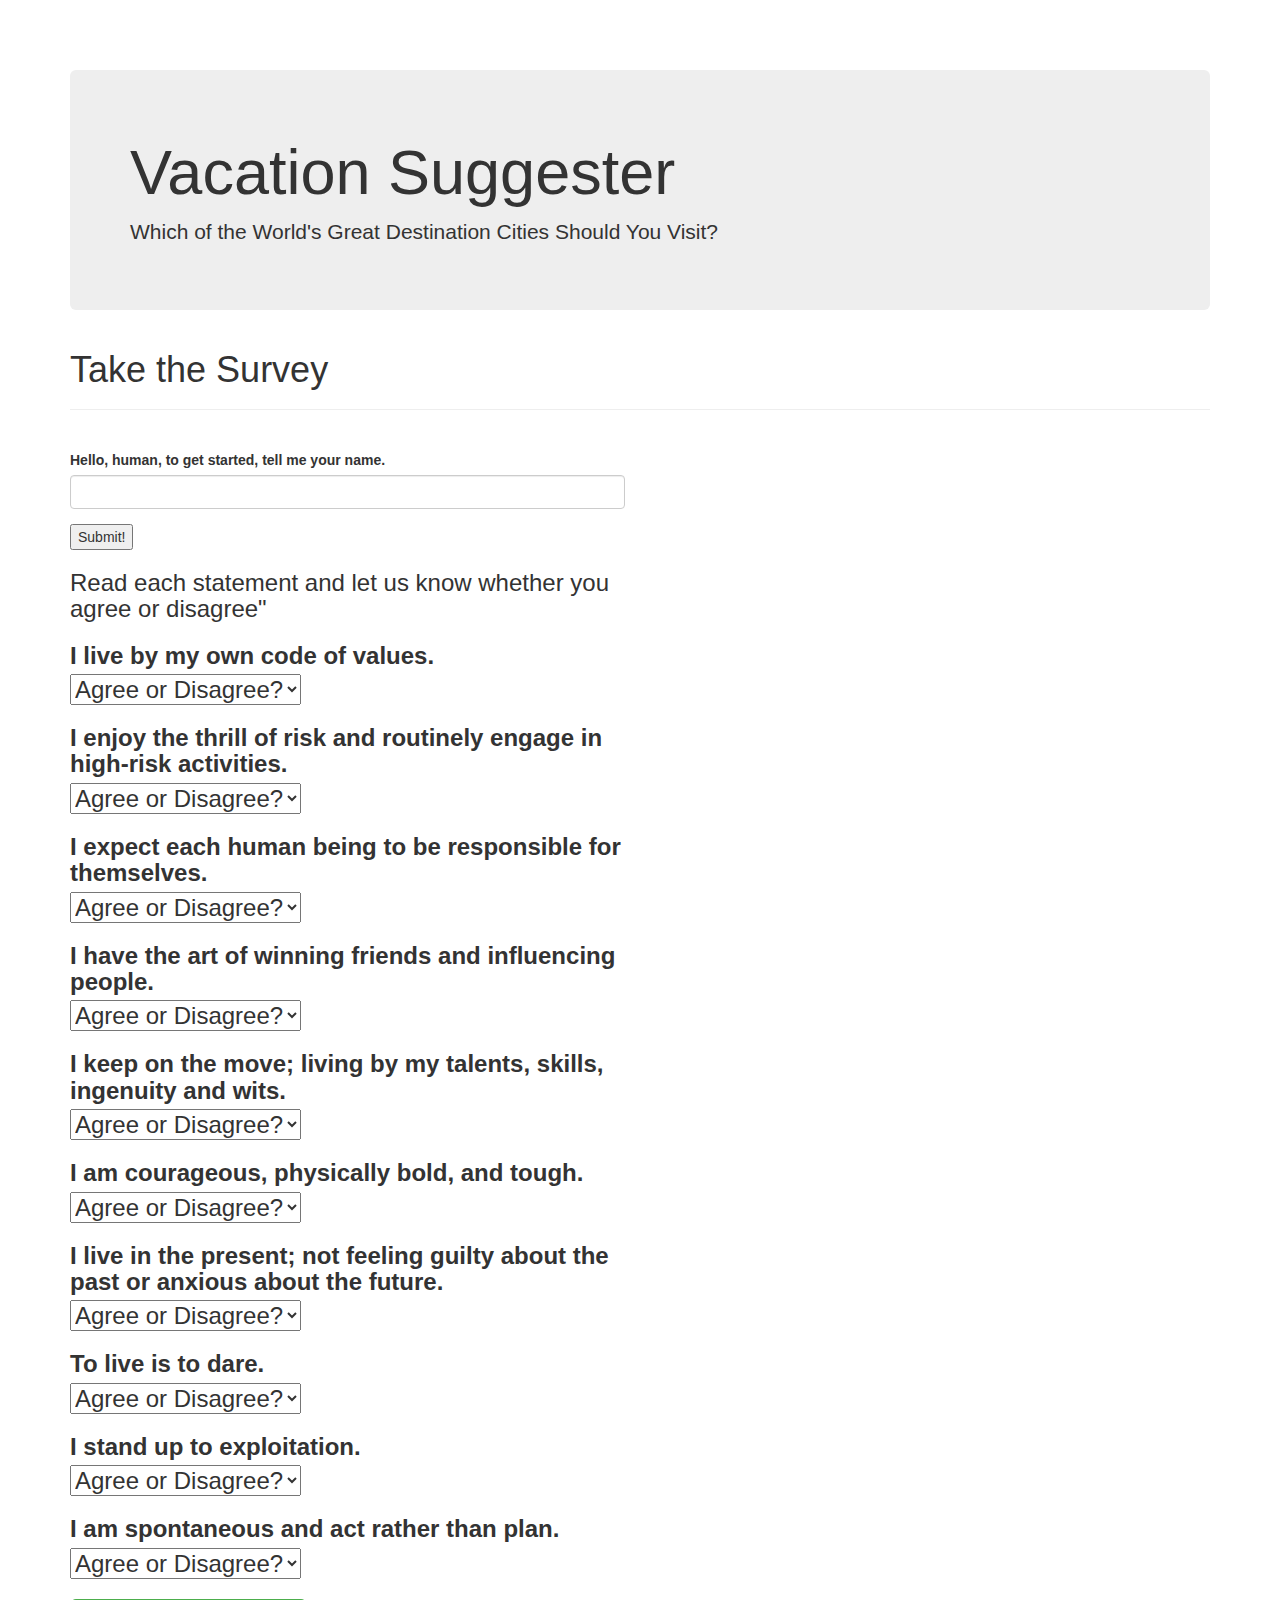
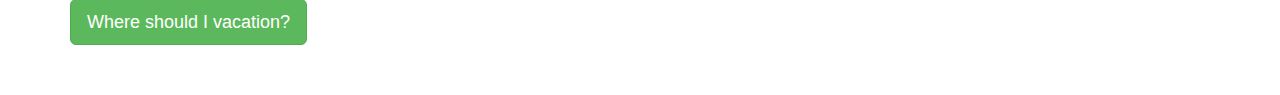
==== index.html @ 68c785f4 "add London image to hide and show when user finishes quiz. Still working on functionality." ====
<!DOCTYPE html>
<html lang="en">
  <head>
    <meta charset="utf-8">
    <meta http-equiv="X-UA-Compatible" content="IE=edge">
    <meta name="viewport" content="width=device-width, initial-scale=1">
    <link rel="icon" href="img/favicon.ico">

    <title>Vacation Suggester: JavaScript and jQuery Independent Project</title>

    <link href="css/bootstrap.min.css" rel="stylesheet" type="text/css">
    <link href="css/styles.css" rel="stylesheet" type="text/css">
    <script src="js/bootstrap.min.js"></script>
    <script src="js/jquery-1.12.4.js"></script>
    <script src="js/scripts.js"></script>
  </head>

  <body>
    <div class="container">

      <div class="jumbotron">
        <h1>Vacation Suggester</h1>
        <p>Which of the World's Great Destination Cities Should You Visit?</p>
      </div>

      <div class="page-header">
        <h1>Take the Survey</h1>
      </div>

      <div class="row">
        <div class="col-md-6">

          <form id="greetings-form">
            <div class="form-group">
              <label for="person1">Hello, human, to get started, tell me your name.</label>
              <input id="person1" class="form-control" type="text">
            </div>
            <button type="submit" class"btn">Submit!</button>
          </form>
          <div id="reveal-name">
            <p>Hello,<span class="person1"></span></p>
          </div>

          <h3>Read each statement and let us know whether you agree or disagree"
          <form id="vacation-form">
            <div class="form-group">
              <label for="question-1">I live by my own code of values.</label>
              <select id="question-1">
                <option value="0">Agree or Disagree?</option>
                <option value="10">Agree</option>
                <option value="1">Disagree</option>
              </select>
              <label for="question-2">I enjoy the thrill of risk and routinely engage in high-risk activities.</label>
              <select id="question-2">
                <option value="0">Agree or Disagree?</option>
                <option value="10">Agree</option>
                <option value="1">Disagree</option>
              </select>
              <label for="question-3">I expect each human being to be responsible for themselves.</label>
              <select id="question-3">
                <option value="0">Agree or Disagree?</option>
                <option value="10">Agree</option>
                <option value="1">Disagree</option>
              </select>
              <label for="question-4">I have the art of winning friends and influencing people.</label>
              <select id="question-4">
                <option value="0">Agree or Disagree?</option>
                <option value="10">Agree</option>
                <option value="1">Disagree</option>
              </select>
              <label for="question-5">I keep on the move; living by my talents, skills, ingenuity and wits.</label>
              <select id="question-5">
                <option value="0">Agree or Disagree?</option>
                <option value="10">Agree</option>
                <option value="1">Disagree</option>
              </select>
              <label for="question-6">I am courageous, physically bold, and tough.</label>
              <select id="question-6">
                <option value="0">Agree or Disagree?</option>
                <option value="10">Agree</option>
                <option value="1">Disagree</option>
              </select>
              <label for="question-7">I live in the present; not feeling guilty about the past or anxious about the future.</label>
              <select id="question-7">
                <option value="0">Agree or Disagree?</option>
                <option value="10">Agree</option>
                <option value="1">Disagree</option>
              </select>
              <label for="question-8">To live is to dare.</label>
              <select id="question-8">
                <option value="0">Agree or Disagree?</option>
                <option value="10">Agree</option>
                <option value="1">Disagree</option>
              </select>
              <label for="question-9">I stand up to exploitation.</label>
              <select id="question-9">
                <option value="0">Agree or Disagree?</option>
                <option value="10">Agree</option>
                <option value="1">Disagree</option>
              </select>
              <label for="question-10">I am spontaneous and act rather than plan.</label>
              <select id="question-10">
                <option value="0">Agree or Disagree?</option>
                <option value="10">Agree</option>
                <option value="0">Disagree</option>
              </select>
            </div>
            <button type="submit" class="btn btn-lg btn-success">Where should I vacation?</button>
          </form>
        </div>

        <div class="col-md-6">
          <div id="reveal-destination">
            <p>Well,<span class="person1"></span></p>
            <p>We recommend that you should: <span id="destination"></span>.</p>
          </div>
          <div id="london-hidden">
            <img src="img/london-england.jpg" class="img-responsive" alt=
            Responsive image" class="img-rounded">
          </div>
        </div>
      </div>
    </div>
  </body>
</html>
---- css/styles.css ----
body {
  padding-top: 70px;
  padding-bottom: 30px;
}

img {
  display: none;
}

select {
  display: block;
  margin-bottom: 20px;
}

span {
  cursor: pointer;
  color: #0088cc;
}

.btn {
  display: block;
  margin-bottom: 20px;
}

.person1 {
  margin-left: 5px;
}

.form-group {
  margin-top: 20px;
}

#reveal-name {
  display: none;
  margin-top: 15px;
  margin-bottom: 15px;
}

#reveal-destination {
  display: none;
}

#london-hidden {
  display: none;
}
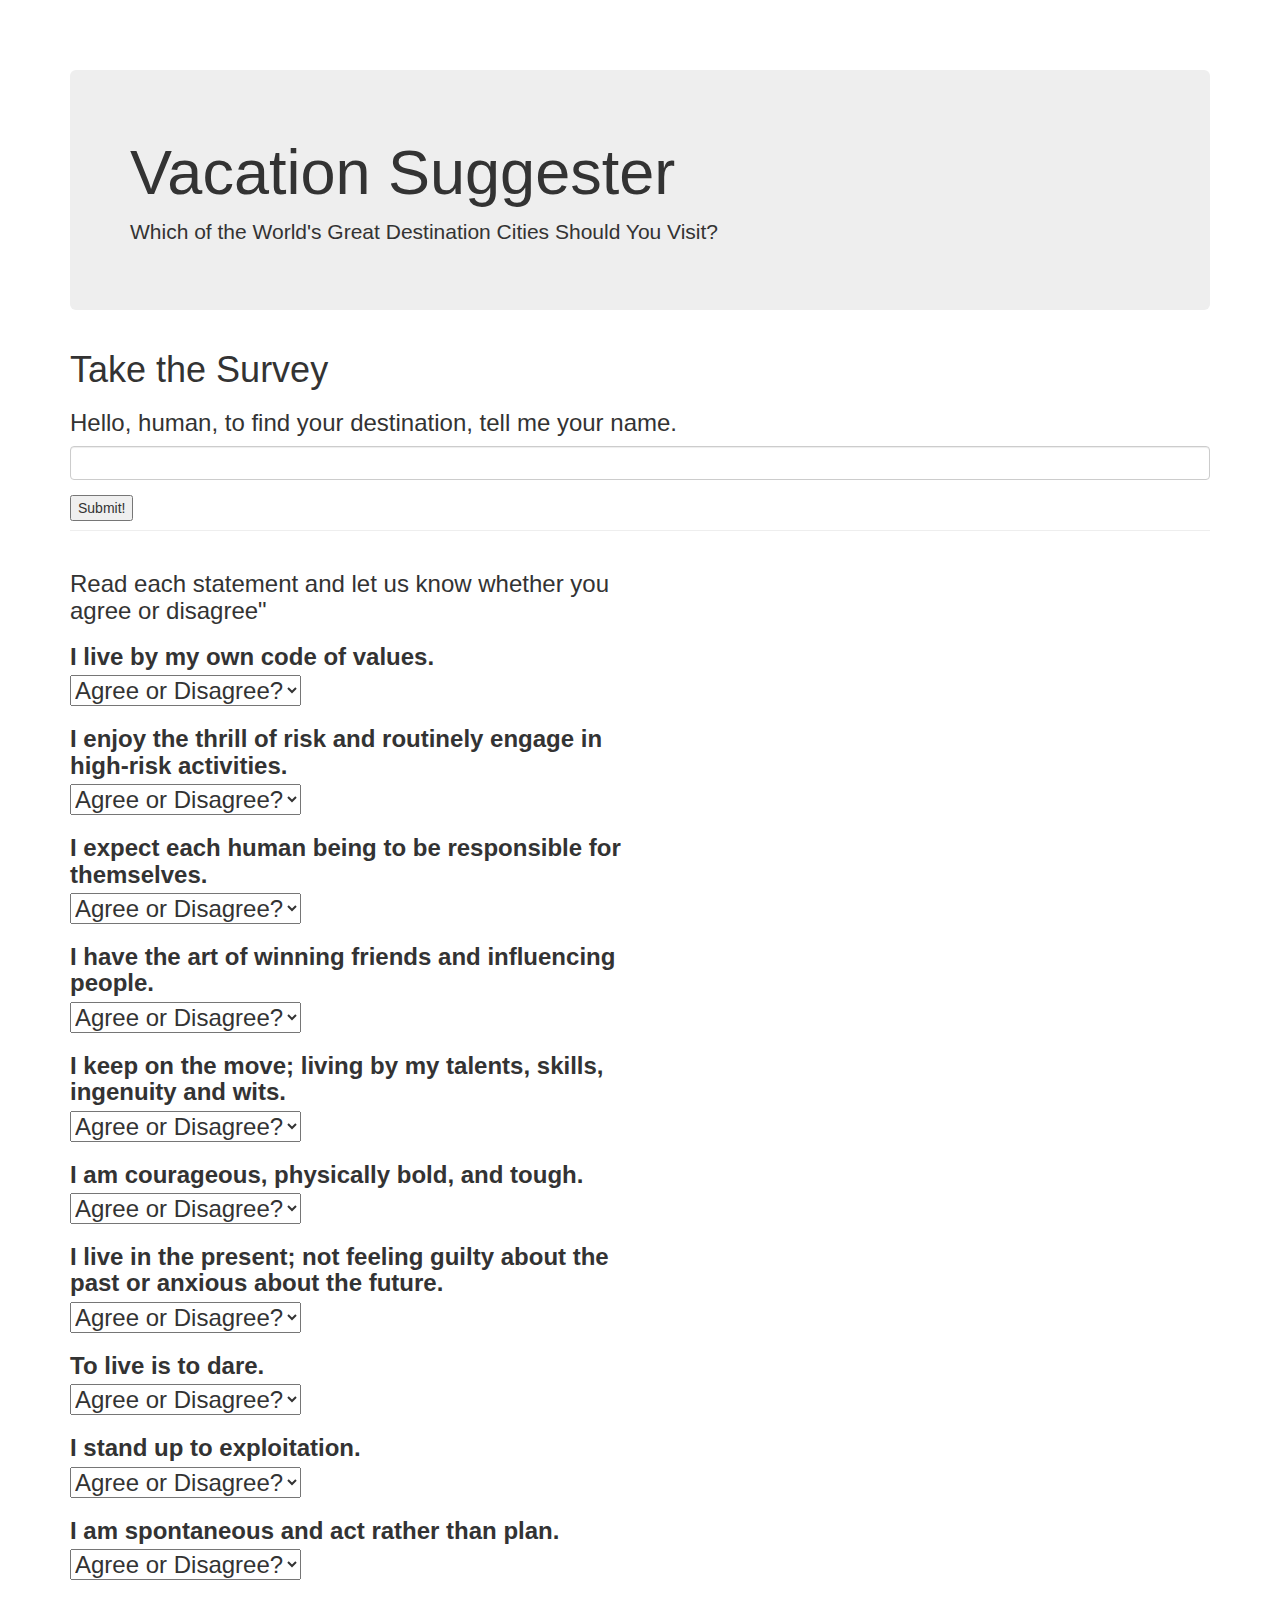
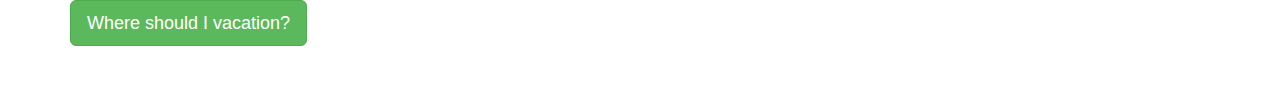
==== commit 65e14a35: "add images for each city and custom css and jQuery to hide and show each image" ====
--- a/index.html
+++ b/index.html
@@ -25,21 +25,20 @@
 
       <div class="page-header">
         <h1>Take the Survey</h1>
+        <form id="greetings-form">
+          <div class="form-group">
+            <h3>Hello, human, to find your destination, tell me your name.</h3>
+            <input id="person1" class="form-control" type="text">
+          </div>
+          <button type="submit" class"btn">Submit!</button>
+        </form>
+        <div id="reveal-name">
+          <p>Hello,<span class="person1"></span></p>
+        </div>
       </div>
 
       <div class="row">
         <div class="col-md-6">
-
-          <form id="greetings-form">
-            <div class="form-group">
-              <label for="person1">Hello, human, to get started, tell me your name.</label>
-              <input id="person1" class="form-control" type="text">
-            </div>
-            <button type="submit" class"btn">Submit!</button>
-          </form>
-          <div id="reveal-name">
-            <p>Hello,<span class="person1"></span></p>
-          </div>
 
           <h3>Read each statement and let us know whether you agree or disagree"
           <form id="vacation-form">
@@ -110,14 +109,49 @@
         </div>
 
         <div class="col-md-6">
+
           <div id="reveal-destination">
             <p>Well,<span class="person1"></span></p>
             <p>We recommend that you should: <span id="destination"></span>.</p>
           </div>
+
+          <div id="try-again-hidden">
+            <img id="try-again" src="img/try-again.jpg" class="img-responsive" alt="responsive image" class="img-rounded">
+          </div>
           <div id="london-hidden">
-            <img src="img/london-england.jpg" class="img-responsive" alt=
-            Responsive image" class="img-rounded">
+            <img src="img/london-england.jpg" class="img-responsive" alt="responsive image" class="img-rounded">
           </div>
+          <div id="sydney-hidden">
+            <img src="img/sydney-australia.jpg" class="img-responsive" alt="responsive image" class="img-rounded">
+          </div>
+          <div id="amsterdam-hidden">
+            <img src="img/amsterdam-netherlands.jpg" class="img-responsive" alt="responsive image" class="img-rounded">
+          </div>
+          <div id="paris-hidden">
+            <img src="img/paris-france.jpg" class="img-responsive" alt="responsive image" class="img-rounded">
+          </div>
+          <div id="rome-hidden">
+            <img src="img/rome-italy.jpg" class="img-responsive" alt="responsive image" class="img-rounded">
+          </div>
+          <div id="budapest-hidden">
+            <img src="img/budapest-hungary.jpg" class="img-responsive" alt="responsive image" class="img-rounded">
+          </div>
+          <div id="tokyo-hidden">
+            <img src="img/tokyo-japan.jpg" class="img-responsive" alt="responsive image" class="img-rounded">
+          </div>
+          <div id="cusco-hidden">
+            <img src="img/cusco-peru.jpg" class="img-responsive" alt="responsive image" class="img-rounded">
+          </div>
+          <div id="marrakech-hidden">
+            <img src="img/marrakech-morocco.jpg" class="img-responsive" alt="responsive image" class="img-rounded">
+          </div>
+          <div id="siem-reap-hidden">
+            <img src="img/siem-reap-cambodia.jpg" class="img-responsive" alt="responsive image" class="img-rounded">
+          </div>
+          <div id="kathmandu-hidden">
+            <img src="img/kathmandu-nepal.jpg" class="img-responsive" alt="responsive image" class="img-rounded">
+          </div>
+
         </div>
       </div>
     </div>
--- a/css/styles.css
+++ b/css/styles.css
@@ -14,7 +14,6 @@
 
 span {
   cursor: pointer;
-  color: #0088cc;
 }
 
 .btn {
@@ -40,6 +39,57 @@
   display: none;
 }
 
+#try-again-hidden {
+  display: none;
+}
+
+#try-again {
+  width: 60%;
+  display: block;
+  padding: 20px;
+  margin: auto;
+}
+
 #london-hidden {
   display: none;
 }
+
+#sydney-hidden {
+  display: none;
+}
+
+#amsterdam-hidden {
+  display: none;
+}
+
+#paris-hidden {
+  display: none;
+}
+
+#rome-hidden {
+  display: none;
+}
+
+#budapest-hidden {
+  display: none;
+}
+
+#tokyo-hidden {
+  display: none;
+}
+
+#cusco-hidden {
+  display: none;
+}
+
+#marrakech-hidden {
+  display: none;
+}
+
+#siem-reap-hidden {
+  display: none;
+}
+
+#kathmandu-hidden {
+  display: none;
+}
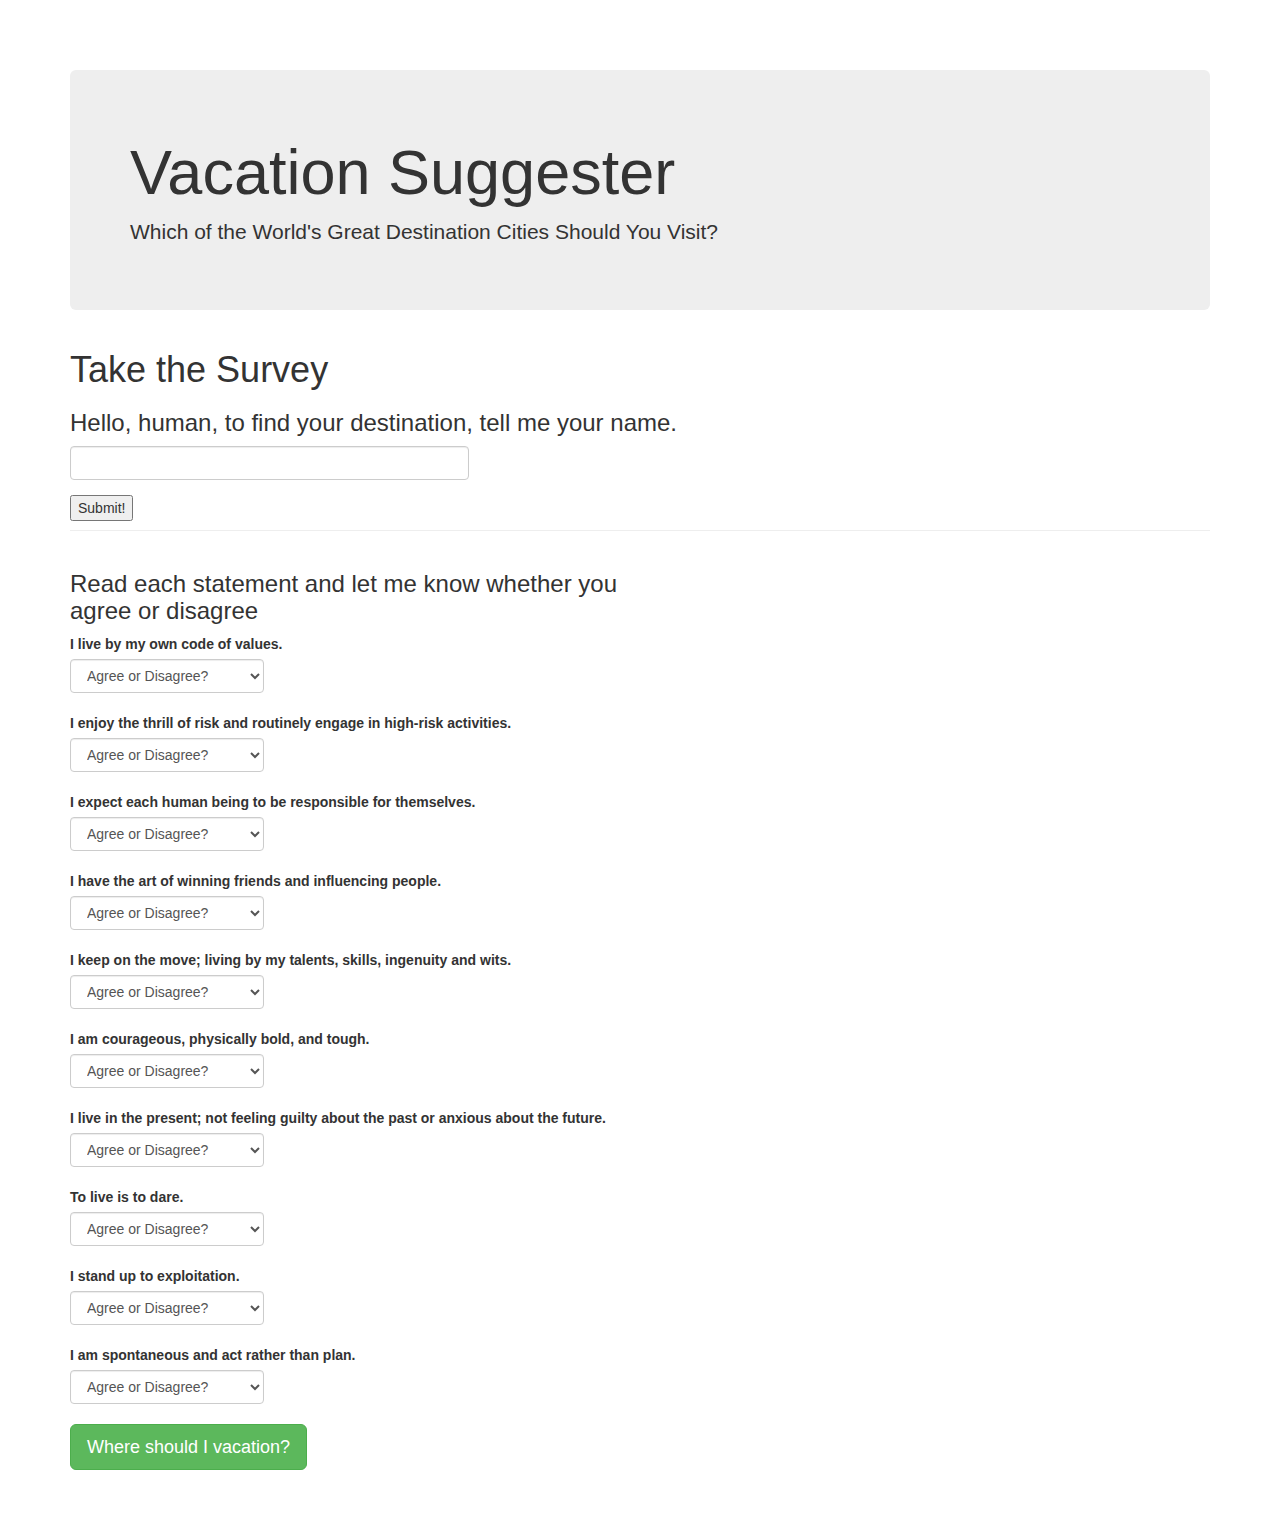
==== commit 8d9f0c9e: "add question with four answers and 4 values to survey" ====
--- a/index.html
+++ b/index.html
@@ -40,65 +40,67 @@
       <div class="row">
         <div class="col-md-6">
 
-          <h3>Read each statement and let us know whether you agree or disagree"
+          <h3>Read each statement and let me know whether you agree or disagree</h3>
           <form id="vacation-form">
-            <div class="form-group">
+            <div class="from control">
               <label for="question-1">I live by my own code of values.</label>
-              <select id="question-1">
+              <select class="form-control" id="question-1">
                 <option value="0">Agree or Disagree?</option>
-                <option value="10">Agree</option>
+                <option value="10">Stronly Agree</option>
+                <option value="6">Agree</option>
                 <option value="1">Disagree</option>
+                <option value="0">Stronly Disagree</option>
               </select>
               <label for="question-2">I enjoy the thrill of risk and routinely engage in high-risk activities.</label>
-              <select id="question-2">
+              <select class="form-control" id="question-2">
                 <option value="0">Agree or Disagree?</option>
                 <option value="10">Agree</option>
                 <option value="1">Disagree</option>
               </select>
               <label for="question-3">I expect each human being to be responsible for themselves.</label>
-              <select id="question-3">
+              <select class="form-control" id="question-3">
                 <option value="0">Agree or Disagree?</option>
                 <option value="10">Agree</option>
                 <option value="1">Disagree</option>
               </select>
               <label for="question-4">I have the art of winning friends and influencing people.</label>
-              <select id="question-4">
+              <select class="form-control" id="question-4">
                 <option value="0">Agree or Disagree?</option>
                 <option value="10">Agree</option>
                 <option value="1">Disagree</option>
               </select>
               <label for="question-5">I keep on the move; living by my talents, skills, ingenuity and wits.</label>
-              <select id="question-5">
+              <select class="form-control" id="question-5">
                 <option value="0">Agree or Disagree?</option>
                 <option value="10">Agree</option>
                 <option value="1">Disagree</option>
               </select>
               <label for="question-6">I am courageous, physically bold, and tough.</label>
-              <select id="question-6">
+              <select class="form-control" id="question-6">
                 <option value="0">Agree or Disagree?</option>
                 <option value="10">Agree</option>
                 <option value="1">Disagree</option>
               </select>
               <label for="question-7">I live in the present; not feeling guilty about the past or anxious about the future.</label>
-              <select id="question-7">
+              <select class="form-control" id="question-7">
                 <option value="0">Agree or Disagree?</option>
                 <option value="10">Agree</option>
                 <option value="1">Disagree</option>
               </select>
               <label for="question-8">To live is to dare.</label>
-              <select id="question-8">
+              <select class="form-control" id="question-8">
                 <option value="0">Agree or Disagree?</option>
                 <option value="10">Agree</option>
                 <option value="1">Disagree</option>
               </select>
               <label for="question-9">I stand up to exploitation.</label>
-              <select id="question-9">
+              <select class="form-control" id="question-9">
                 <option value="0">Agree or Disagree?</option>
                 <option value="10">Agree</option>
                 <option value="1">Disagree</option>
               </select>
               <label for="question-10">I am spontaneous and act rather than plan.</label>
-              <select id="question-10">
+              <select class="form-control" id="question-10">
                 <option value="0">Agree or Disagree?</option>
                 <option value="10">Agree</option>
                 <option value="0">Disagree</option>
--- a/css/styles.css
+++ b/css/styles.css
@@ -27,6 +27,14 @@
 
 .form-group {
   margin-top: 20px;
+}
+
+.form-control {
+  width: 35%;
+}
+
+#person1 {
+  width: 35%;
 }
 
 #reveal-name {
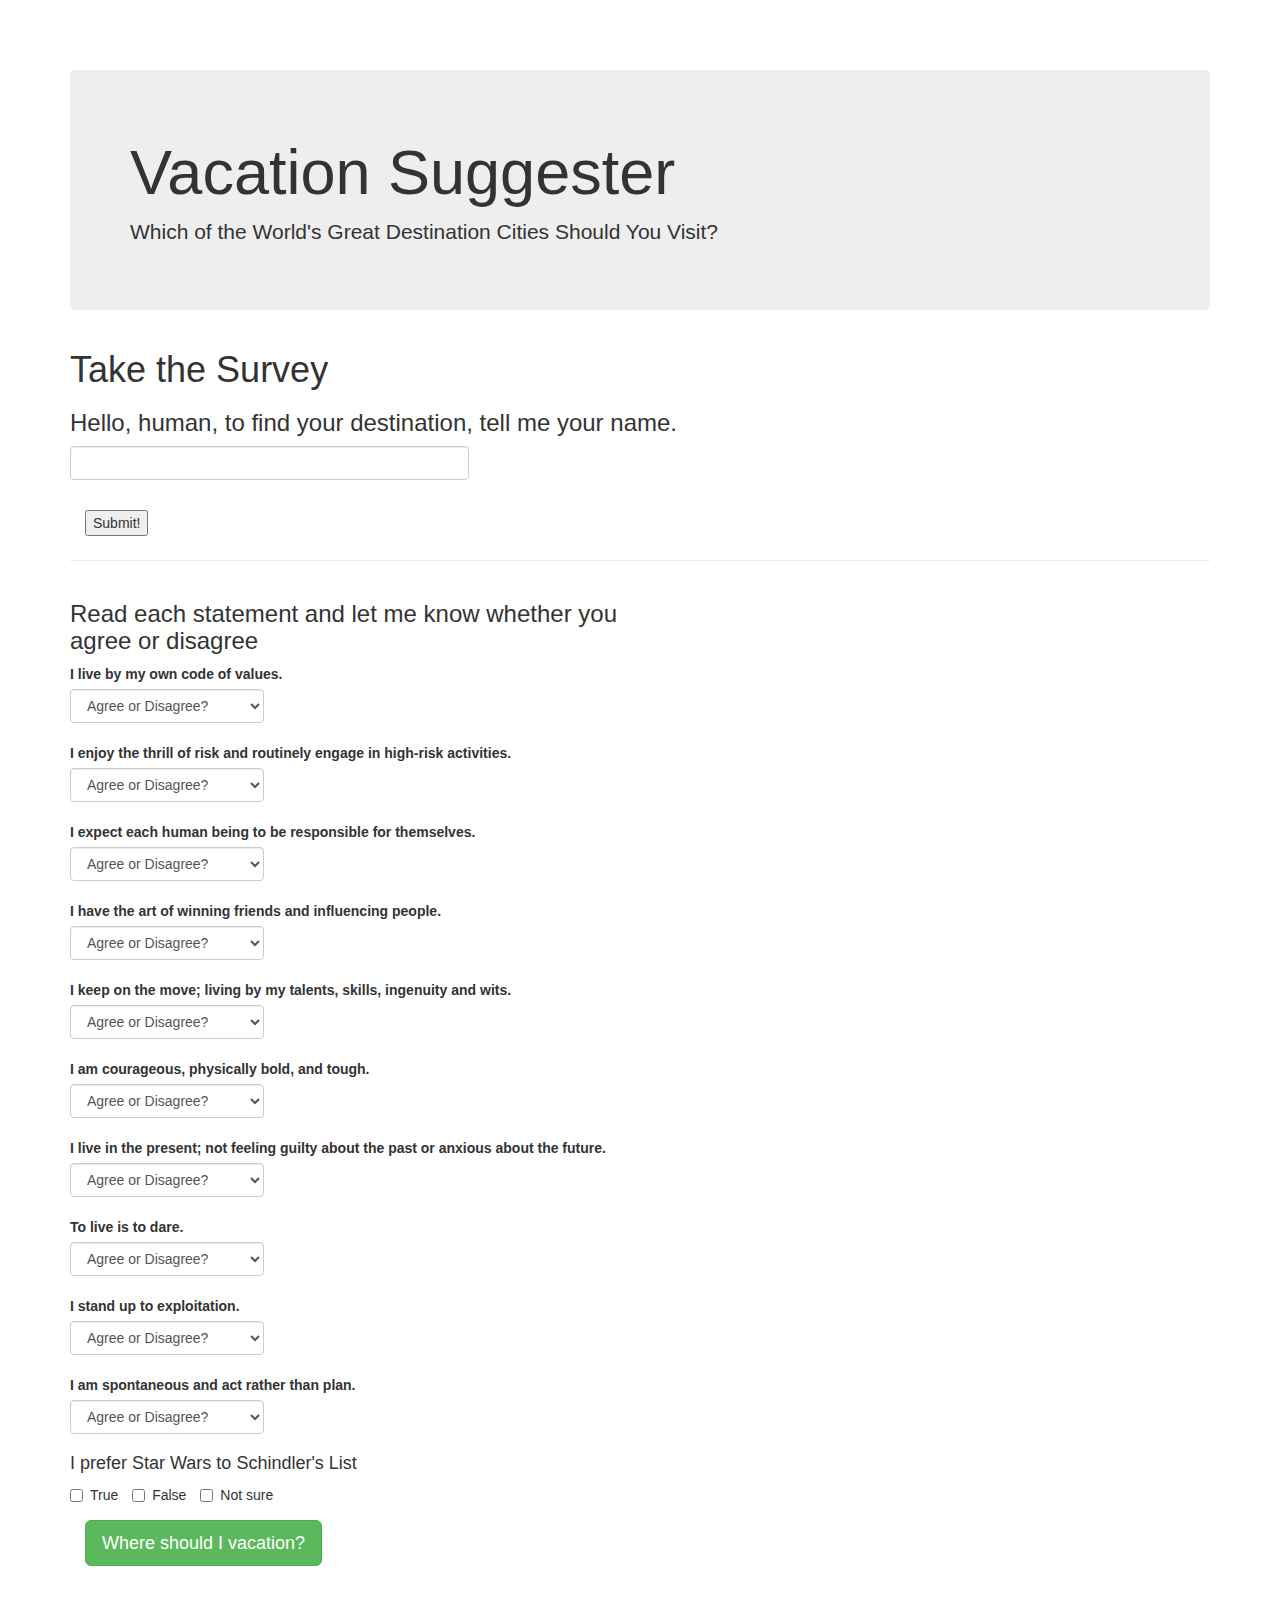
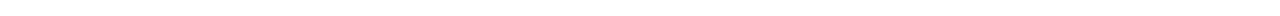
==== commit b0a6ae23: "add trial checkboxes for 11th question and separated business from UI logic" ====
--- a/index.html
+++ b/index.html
@@ -46,10 +46,10 @@
               <label for="question-1">I live by my own code of values.</label>
               <select class="form-control" id="question-1">
                 <option value="0">Agree or Disagree?</option>
-                <option value="10">Stronly Agree</option>
+                <option value="10">Strongly Agree</option>
                 <option value="6">Agree</option>
                 <option value="1">Disagree</option>
-                <option value="0">Stronly Disagree</option>
+                <option value="1">Stronly Disagree</option>
               </select>
               <label for="question-2">I enjoy the thrill of risk and routinely engage in high-risk activities.</label>
               <select class="form-control" id="question-2">
@@ -103,8 +103,20 @@
               <select class="form-control" id="question-10">
                 <option value="0">Agree or Disagree?</option>
                 <option value="10">Agree</option>
-                <option value="0">Disagree</option>
+                <option value="1">Disagree</option>
               </select>
+
+              <h4>I prefer Star Wars to Schindler's List</h4>
+              <label class="checkbox-inline" for="question-11">
+                <input type="checkbox" id="inlineCheckbox1" value="10"> True
+              </label>
+              <label class="checkbox-inline">
+                <input type="checkbox" id="inlineCheckbox2" value="1"> False
+              </label>
+              <label class="checkbox-inline">
+                <input type="checkbox" id="inlineCheckbox3" value="5"> Not sure
+              </label>
+
             </div>
             <button type="submit" class="btn btn-lg btn-success">Where should I vacation?</button>
           </form>
@@ -121,6 +133,7 @@
             <img id="try-again" src="img/try-again.jpg" class="img-responsive" alt="responsive image" class="img-rounded">
           </div>
           <div id="london-hidden">
+            click here
             <img src="img/london-england.jpg" class="img-responsive" alt="responsive image" class="img-rounded">
           </div>
           <div id="sydney-hidden">
--- a/css/styles.css
+++ b/css/styles.css
@@ -14,6 +14,10 @@
 
 span {
   cursor: pointer;
+}
+
+button {
+  margin: 15px;
 }
 
 .btn {
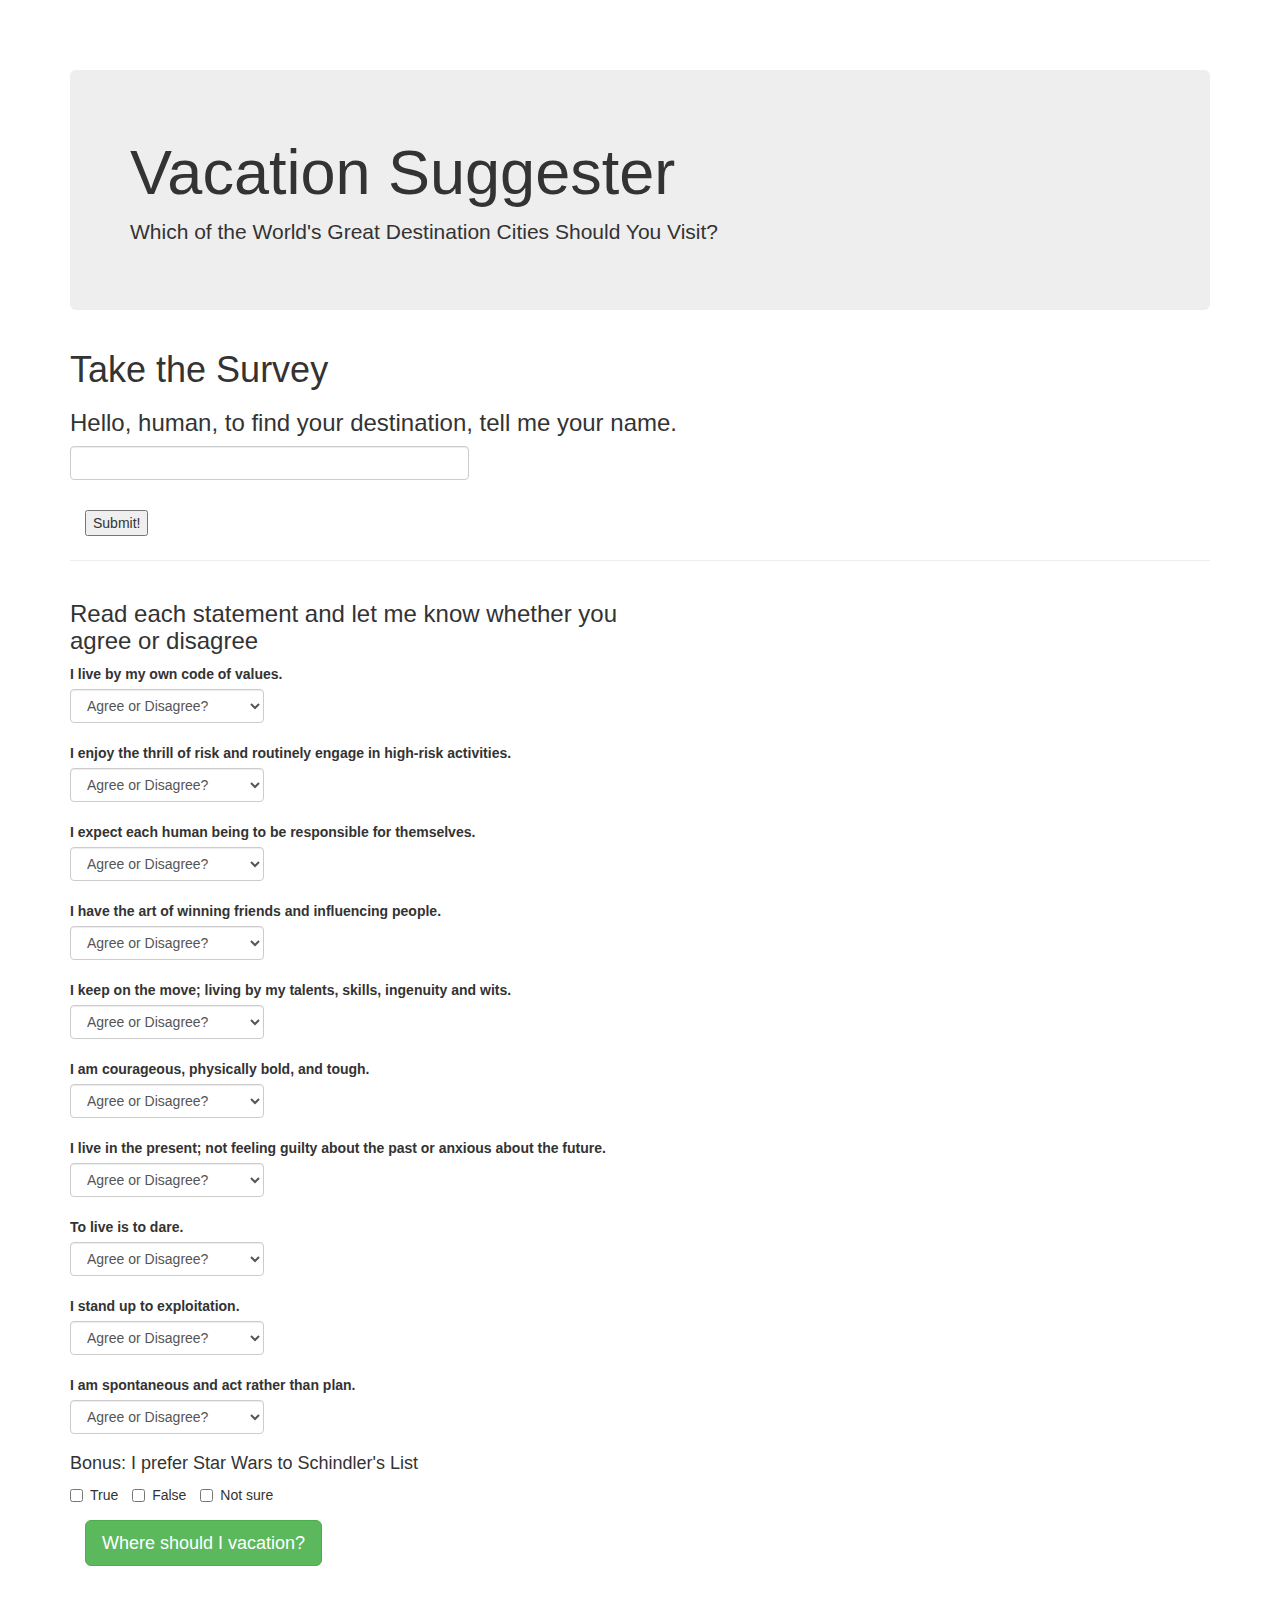
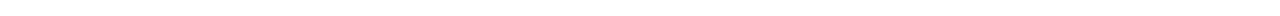
==== commit b1d3beb0: "add working jQuery fadeIn for bonus content" ====
--- a/index.html
+++ b/index.html
@@ -33,7 +33,7 @@
           <button type="submit" class"btn">Submit!</button>
         </form>
         <div id="reveal-name">
-          <p>Hello,<span class="person1"></span></p>
+          <p>Hello<span class="person1"></span></p>
         </div>
       </div>
 
@@ -106,7 +106,7 @@
                 <option value="1">Disagree</option>
               </select>
 
-              <h4>I prefer Star Wars to Schindler's List</h4>
+              <h4>Bonus: I prefer Star Wars to Schindler's List</h4>
               <label class="checkbox-inline" for="question-11">
                 <input type="checkbox" id="inlineCheckbox1" value="10"> True
               </label>
@@ -125,16 +125,15 @@
         <div class="col-md-6">
 
           <div id="reveal-destination">
-            <p>Well,<span class="person1"></span></p>
-            <p>We recommend that you should: <span id="destination"></span>.</p>
+            <h4>Well<span class="person1"></span></h4>
+            <h4>Vacation Suggester recommend that you should: <span id="destination"></span>.</h4>
           </div>
 
           <div id="try-again-hidden">
             <img id="try-again" src="img/try-again.jpg" class="img-responsive" alt="responsive image" class="img-rounded">
           </div>
           <div id="london-hidden">
-            click here
-            <img src="img/london-england.jpg" class="img-responsive" alt="responsive image" class="img-rounded">
+            <img id="london" src="img/london-england.jpg" class="img-responsive" alt="responsive image" class="img-rounded">
           </div>
           <div id="sydney-hidden">
             <img src="img/sydney-australia.jpg" class="img-responsive" alt="responsive image" class="img-rounded">
@@ -167,6 +166,13 @@
             <img src="img/kathmandu-nepal.jpg" class="img-responsive" alt="responsive image" class="img-rounded">
           </div>
 
+          <div id="more-destinations">
+            <span>Click to see the button you won!</span>
+          </div>
+          <div id="wanderlust">
+            <img src="img/wanderlust.jpg" class="img-responsive" alt="responsive image" class="img-rounded">
+          </div>
+
         </div>
       </div>
     </div>
--- a/css/styles.css
+++ b/css/styles.css
@@ -5,6 +5,7 @@
 
 img {
   display: none;
+  margin: 20px;
 }
 
 select {
@@ -51,6 +52,10 @@
   display: none;
 }
 
+#more-destinations {
+  display: none;
+}
+
 #try-again-hidden {
   display: none;
 }
@@ -60,6 +65,10 @@
   display: block;
   padding: 20px;
   margin: auto;
+}
+
+#wanderlust {
+  display: none;
 }
 
 #london-hidden {
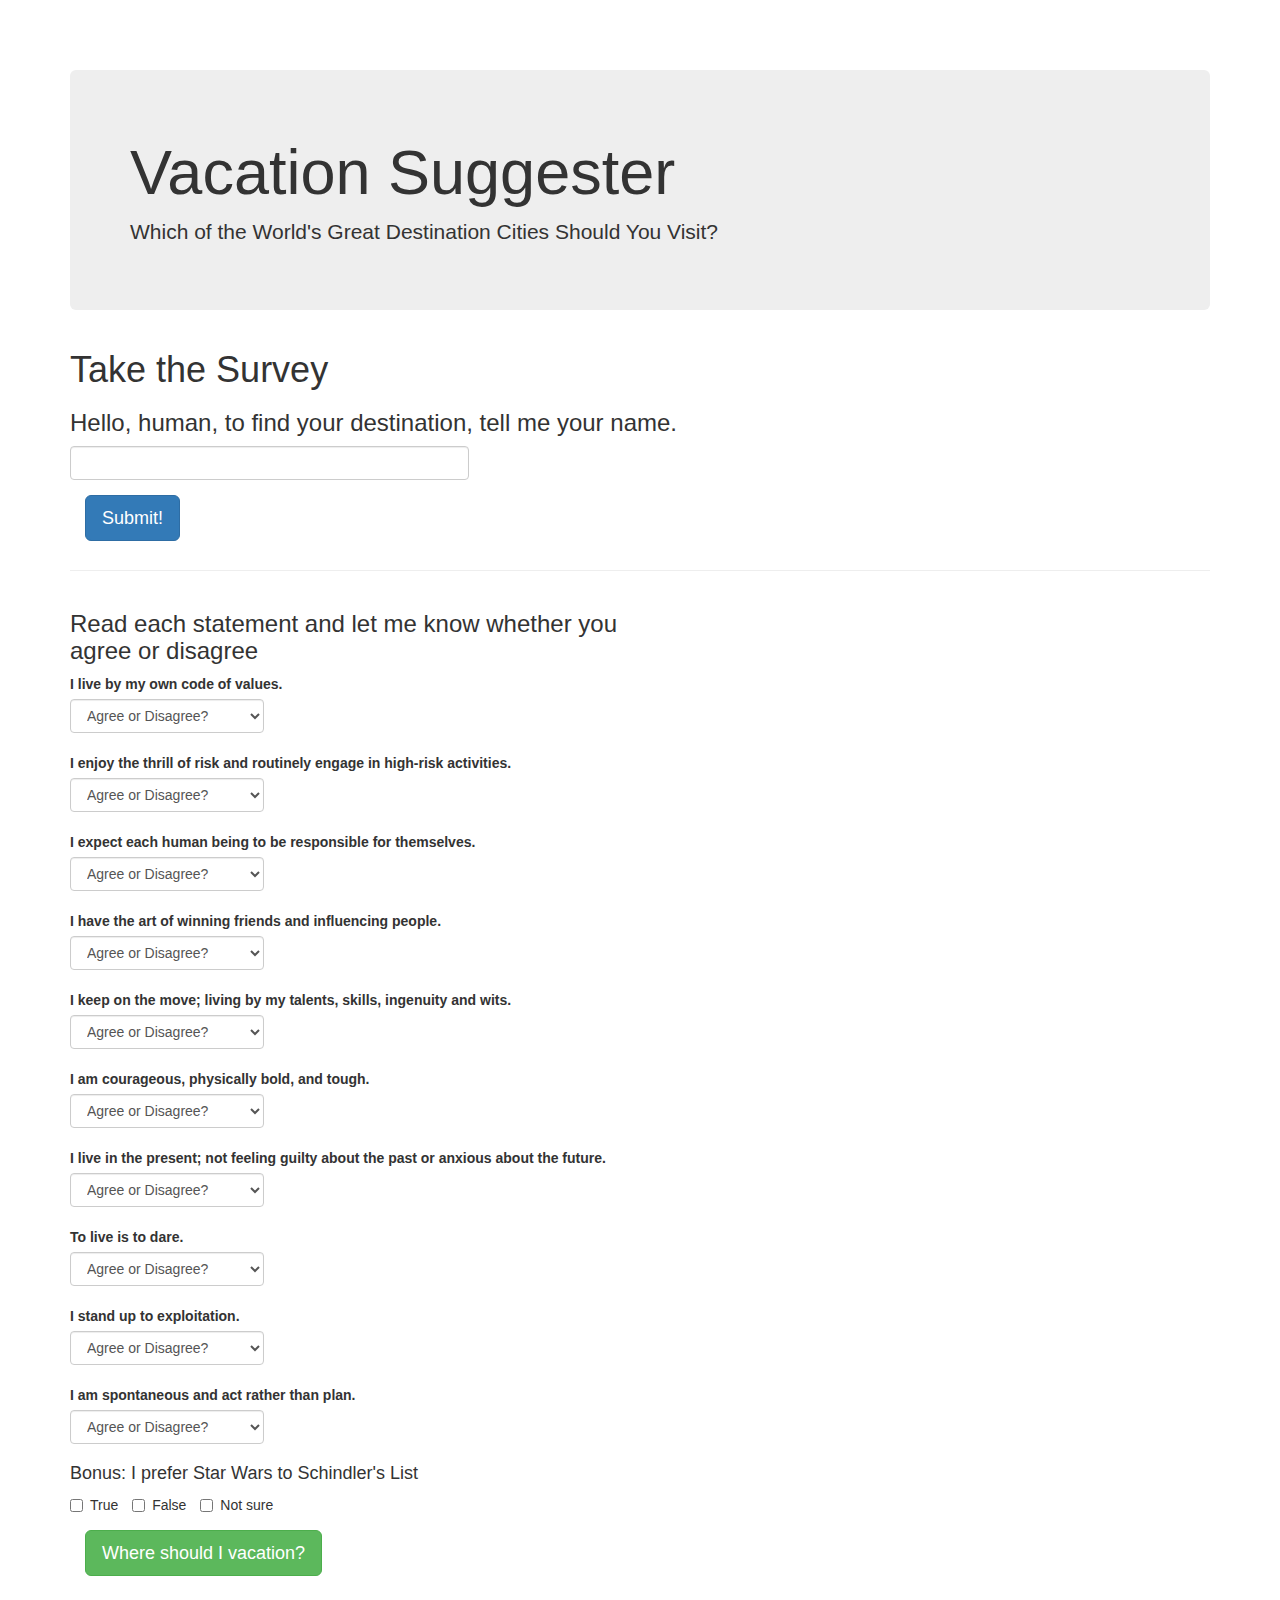
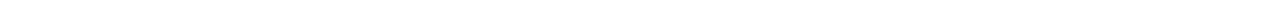
==== commit cd741ed7: "clean up spacing indentation text and delete unnecessary files" ====
--- a/index.html
+++ b/index.html
@@ -5,24 +5,19 @@
     <meta http-equiv="X-UA-Compatible" content="IE=edge">
     <meta name="viewport" content="width=device-width, initial-scale=1">
     <link rel="icon" href="img/favicon.ico">
-
     <title>Vacation Suggester: JavaScript and jQuery Independent Project</title>
-
     <link href="css/bootstrap.min.css" rel="stylesheet" type="text/css">
     <link href="css/styles.css" rel="stylesheet" type="text/css">
     <script src="js/bootstrap.min.js"></script>
     <script src="js/jquery-1.12.4.js"></script>
     <script src="js/scripts.js"></script>
   </head>
-
   <body>
     <div class="container">
-
       <div class="jumbotron">
         <h1>Vacation Suggester</h1>
         <p>Which of the World's Great Destination Cities Should You Visit?</p>
       </div>
-
       <div class="page-header">
         <h1>Take the Survey</h1>
         <form id="greetings-form">
@@ -30,16 +25,14 @@
             <h3>Hello, human, to find your destination, tell me your name.</h3>
             <input id="person1" class="form-control" type="text">
           </div>
-          <button type="submit" class"btn">Submit!</button>
+          <button type="submit" class="btn btn-lg btn-primary">Submit!</button>
         </form>
         <div id="reveal-name">
           <p>Hello<span class="person1"></span></p>
         </div>
       </div>
-
       <div class="row">
         <div class="col-md-6">
-
           <h3>Read each statement and let me know whether you agree or disagree</h3>
           <form id="vacation-form">
             <div class="from control">
@@ -105,7 +98,6 @@
                 <option value="10">Agree</option>
                 <option value="1">Disagree</option>
               </select>
-
               <h4>Bonus: I prefer Star Wars to Schindler's List</h4>
               <label class="checkbox-inline" for="question-11">
                 <input type="checkbox" id="inlineCheckbox1" value="10"> True
@@ -116,63 +108,57 @@
               <label class="checkbox-inline">
                 <input type="checkbox" id="inlineCheckbox3" value="5"> Not sure
               </label>
-
             </div>
             <button type="submit" class="btn btn-lg btn-success">Where should I vacation?</button>
           </form>
         </div>
-
         <div class="col-md-6">
-
           <div id="reveal-destination">
             <h4>Well<span class="person1"></span></h4>
-            <h4>Vacation Suggester recommend that you should: <span id="destination"></span>.</h4>
+            <h4>You should go to <span id="destination"></span>.</h4>
           </div>
-
           <div id="try-again-hidden">
-            <img id="try-again" src="img/try-again.jpg" class="img-responsive" alt="responsive image" class="img-rounded">
+            <img id="try-again" src="img/try-again.jpg" class="img-responsive" alt="responsive image">
           </div>
           <div id="london-hidden">
-            <img id="london" src="img/london-england.jpg" class="img-responsive" alt="responsive image" class="img-rounded">
+            <img id="london" src="img/london-england.jpg" class="img-responsive" alt="responsive image">
           </div>
           <div id="sydney-hidden">
-            <img src="img/sydney-australia.jpg" class="img-responsive" alt="responsive image" class="img-rounded">
+            <img src="img/sydney-australia.jpg" class="img-responsive" alt="responsive image">
           </div>
           <div id="amsterdam-hidden">
-            <img src="img/amsterdam-netherlands.jpg" class="img-responsive" alt="responsive image" class="img-rounded">
+            <img src="img/amsterdam-netherlands.jpg" class="img-responsive" alt="responsive image">
           </div>
           <div id="paris-hidden">
-            <img src="img/paris-france.jpg" class="img-responsive" alt="responsive image" class="img-rounded">
+            <img src="img/paris-france.jpg" class="img-responsive" alt="responsive image">
           </div>
           <div id="rome-hidden">
-            <img src="img/rome-italy.jpg" class="img-responsive" alt="responsive image" class="img-rounded">
+            <img src="img/rome-italy.jpg" class="img-responsive" alt="responsive image">
           </div>
           <div id="budapest-hidden">
-            <img src="img/budapest-hungary.jpg" class="img-responsive" alt="responsive image" class="img-rounded">
+            <img src="img/budapest-hungary.jpg" class="img-responsive" alt="responsive image">
           </div>
           <div id="tokyo-hidden">
-            <img src="img/tokyo-japan.jpg" class="img-responsive" alt="responsive image" class="img-rounded">
+            <img src="img/tokyo-japan.jpg" class="img-responsive" alt="responsive image">
           </div>
           <div id="cusco-hidden">
-            <img src="img/cusco-peru.jpg" class="img-responsive" alt="responsive image" class="img-rounded">
+            <img src="img/cusco-peru.jpg" class="img-responsive" alt="responsive image">
           </div>
           <div id="marrakech-hidden">
-            <img src="img/marrakech-morocco.jpg" class="img-responsive" alt="responsive image" class="img-rounded">
+            <img src="img/marrakech-morocco.jpg" class="img-responsive" alt="responsive image">
           </div>
           <div id="siem-reap-hidden">
-            <img src="img/siem-reap-cambodia.jpg" class="img-responsive" alt="responsive image" class="img-rounded">
+            <img src="img/siem-reap-cambodia.jpg" class="img-responsive" alt="responsive image">
           </div>
           <div id="kathmandu-hidden">
-            <img src="img/kathmandu-nepal.jpg" class="img-responsive" alt="responsive image" class="img-rounded">
+            <img src="img/kathmandu-nepal.jpg" class="img-responsive" alt="responsive image">
           </div>
-
           <div id="more-destinations">
             <span>Click to see the button you won!</span>
           </div>
           <div id="wanderlust">
-            <img src="img/wanderlust.jpg" class="img-responsive" alt="responsive image" class="img-rounded">
+            <img src="img/wanderlust.jpg" class="img-responsive" alt="responsive image">
           </div>
-
         </div>
       </div>
     </div>
--- a/css/styles.css
+++ b/css/styles.css
@@ -1,3 +1,4 @@
+
 body {
   padding-top: 70px;
   padding-bottom: 30px;
